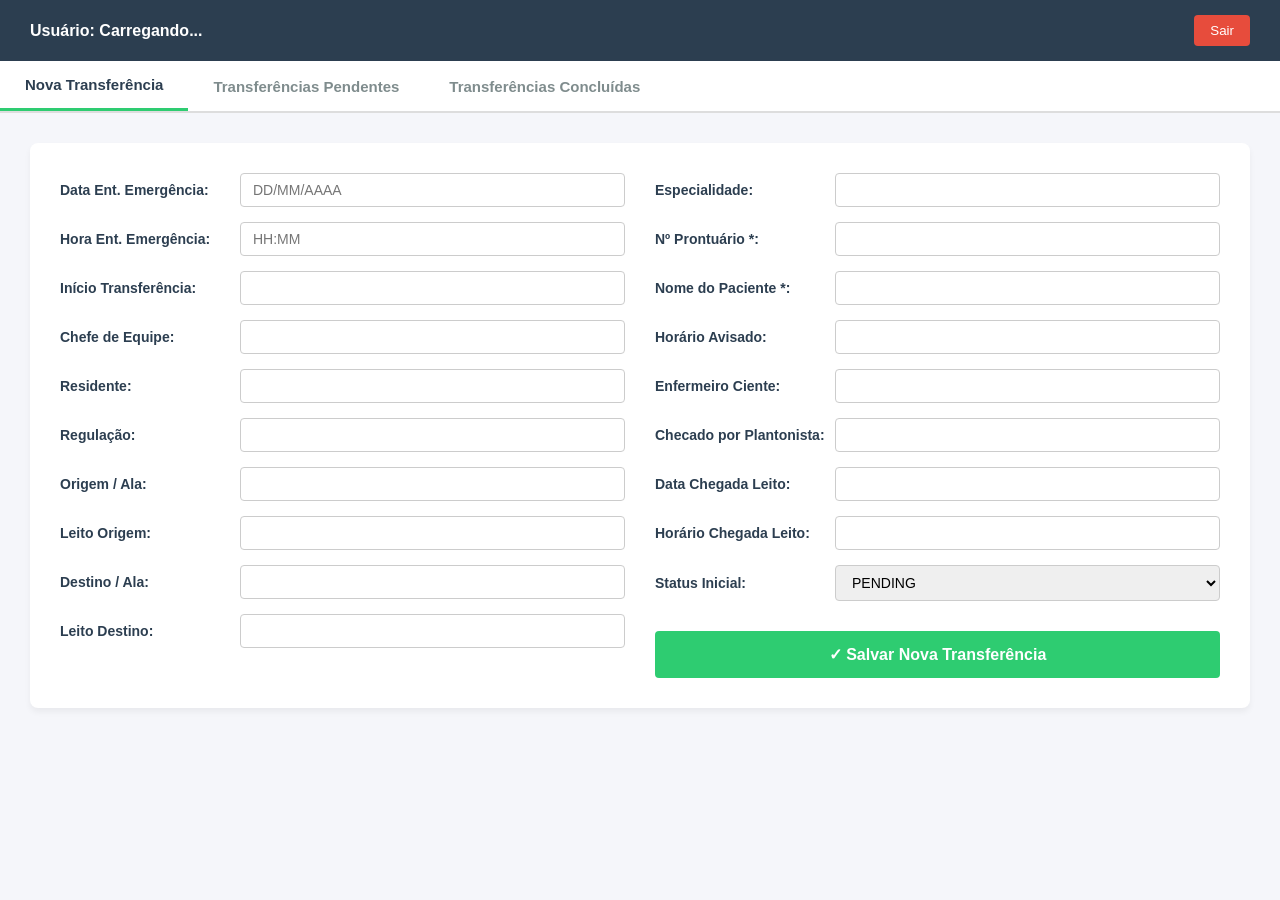
==== index.html @ 10a3bfa0 "atualizacaoes" ====
<!DOCTYPE html>
<html lang="pt-BR">
<head>
    <meta charset="UTF-8">
    <meta name="viewport" content="width=device-width, initial-scale=1.0">
    <title>Sistema Hospitalar - Painel de Gestão</title>
    <link rel="stylesheet" href="style.css">
</head>
<body>

    <header class="barra-superior">
        <span id="lblUser">Usuário: Carregando...</span>
        <button id="btnSair">Sair</button>
    </header>

    <nav class="abas-navegacao">
        <button class="aba-btn ativa" data-aba="nova-transferencia">Nova Transferência</button>
        <button class="aba-btn" data-aba="pendentes">Transferências Pendentes</button>
        <button class="aba-btn" data-aba="concluidas">Transferências Concluídas</button>
    </nav>

    <main class="conteudo-principal">
        
        <section id="nova-transferencia" class="aba-conteudo ativa">
            <form id="formTransferencia" class="grade-formulario">
                <div class="coluna-form">
                    <div class="campo"><label>Data Ent. Emergência:</label><input type="text" id="txtDataEnt" placeholder="DD/MM/AAAA"></div>
                    <div class="campo"><label>Hora Ent. Emergência:</label><input type="text" id="txtHoraEnt" placeholder="HH:MM"></div>
                    <div class="campo"><label>Início Transferência:</label><input type="text" id="txtIniTrans"></div>
                    <div class="campo"><label>Chefe de Equipe:</label><input type="text" id="txtChefe"></div>
                    <div class="campo"><label>Residente:</label><input type="text" id="txtResidente"></div>
                    <div class="campo"><label>Regulação:</label><input type="text" id="txtRegulacao"></div>
                    <div class="campo"><label>Origem / Ala:</label><input type="text" id="txtOrigem"></div>
                    <div class="campo"><label>Leito Origem:</label><input type="text" id="txtLeitoOrigem"></div>
                    <div class="campo"><label>Destino / Ala:</label><input type="text" id="txtDestino"></div>
                    <div class="campo"><label>Leito Destino:</label><input type="text" id="txtLeitoDestino"></div>
                </div>

                <div class="coluna-form">
                    <div class="campo"><label>Especialidade:</label><input type="text" id="txtEspecialidade"></div>
                    <div class="campo"><label>Nº Prontuário *:</label><input type="text" id="txtProntuario" required></div>
                    <div class="campo"><label>Nome do Paciente *:</label><input type="text" id="txtPaciente" required></div>
                    <div class="campo"><label>Horário Avisado:</label><input type="text" id="txtHoraAvisado"></div>
                    <div class="campo"><label>Enfermeiro Ciente:</label><input type="text" id="txtEnfermeiro"></div>
                    <div class="campo"><label>Checado por Plantonista:</label><input type="text" id="txtPlantonista"></div>
                    <div class="campo"><label>Data Chegada Leito:</label><input type="text" id="txtDataCheg"></div>
                    <div class="campo"><label>Horário Chegada Leito:</label><input type="text" id="txtHorarioCheg"></div>
                    <div class="campo">
                        <label>Status Inicial:</label>
                        <select id="cbStatus">
                            <option value="PENDING" selected>PENDING</option>
                            <option value="COMPLETED">COMPLETED</option>
                        </select>
                    </div>
                    <button type="submit" id="btnSalvar">✓ Salvar Nova Transferência</button>
                </div>
            </form>
        </section>

        <section id="pendentes" class="aba-conteudo">
            <div class="overflow-tabela">
                <table id="tabelaPendentes">
                    <thead><tr></tr></thead>
                    <tbody></tbody>
                </table>
            </div>
        </section>

        <section id="concluidas" class="aba-conteudo">
            <div class="overflow-tabela">
                <table id="tabelaConcluidas">
                    <thead><tr></tr></thead>
                    <tbody></tbody>
                </table>
            </div>
        </section>
    </main>

    <script type="module" src="app.js"></script>
</body>
</html>
---- style.css ----
* {
    margin: 0;
    padding: 0;
    box-sizing: border-box;
    font-family: 'Segoe UI', Tahoma, Geneva, Verdana, sans-serif;
}

body {
    background-color: #f5f6fa;
    color: #333;
}

.barra-superior {
    background-color: #2c3e50;
    color: white;
    padding: 15px 30px;
    display: flex;
    justify-content: space-between;
    align-items: center;
    font-weight: bold;
    font-size: 16px;
}

#btnSair {
    background-color: #e74c3c;
    color: white;
    border: none;
    padding: 8px 16px;
    border-radius: 4px;
    cursor: pointer;
}

.abas-navegacao {
    background-color: #fff;
    display: flex;
    border-bottom: 2px solid #ddd;
}

.aba-btn {
    background: none;
    border: none;
    padding: 15px 25px;
    font-size: 15px;
    cursor: pointer;
    font-weight: 600;
    color: #7f8c8d;
    transition: all 0.2s;
}

.aba-btn.ativa {
    color: #2c3e50;
    border-bottom: 3px solid #2ecc71;
}

.conteudo-principal {
    padding: 30px;
}

.aba-conteudo {
    display: none;
}

.aba-conteudo.ativa {
    display: block;
}

/* Duas Colunas Exatas - Igual ColumnConstraints do JavaFX */
.grade-formulario {
    display: grid;
    grid-template-columns: 1fr 1fr;
    gap: 30px;
    background: white;
    padding: 30px;
    border-radius: 8px;
    box-shadow: 0 4px 6px rgba(0,0,0,0.05);
}

.coluna-form {
    display: flex;
    flex-direction: column;
    gap: 15px;
}

.campo {
    display: grid;
    grid-template-columns: 180px 1fr;
    align-items: center;
}

.campo label {
    font-size: 14px;
    font-weight: 600;
    color: #2c3e50;
}

.campo input, .campo select {
    width: 100%;
    padding: 8px 12px;
    border: 1px solid #ccc;
    border-radius: 4px;
    font-size: 14px;
}

#btnSalvar {
    margin-top: 15px;
    background-color: #2ecc71;
    color: white;
    border: none;
    padding: 14px;
    font-size: 16px;
    font-weight: bold;
    border-radius: 4px;
    cursor: pointer;
    width: 100%;
    transition: background 0.2s;
}

#btnSalvar:hover {
    background-color: #27ae60;
}

/* Tabelas */
.overflow-tabela {
    overflow-x: auto;
    background: white;
    border-radius: 8px;
    box-shadow: 0 4px 6px rgba(0,0,0,0.05);
}

table {
    width: 100%;
    border-collapse: collapse;
    font-size: 13px;
    text-align: left;
}

th, td {
    padding: 12px 15px;
    border-bottom: 1px solid #ddd;
    white-space: nowrap;
}

th {
    background-color: #f8f9fa;
    color: #2c3e50;
    font-weight: bold;
}

tr:hover {
    background-color: #f1f2f6;
}

.badge {
    padding: 4px 8px;
    border-radius: 4px;
    font-size: 11px;
    font-weight: bold;
}

.badge.pending { background-color: #ffeaa7; color: #d63031; }
.badge.completed { background-color: #badc58; color: #6ab04c; }

.btn-concluir-tabela {
    background-color: #3498db;
    color: white;
    border: none;
    padding: 4px 8px;
    border-radius: 4px;
    cursor: pointer;
}
/* Estilos para a Tela de Login */
.corpo-login {
    background-color: #2c3e50;
    display: flex;
    justify-content: center;
    align-items: center;
    height: 100vh;
}

.container-login {
    background: white;
    padding: 40px;
    border-radius: 8px;
    box-shadow: 0 10px 25px rgba(0,0,0,0.3);
    width: 100%;
    max-width: 400px;
    text-align: center;
}

.container-login h2 {
    color: #2c3e50;
    margin-bottom: 5px;
}

.container-login p {
    color: #7f8c8d;
    font-size: 14px;
    margin-bottom: 30px;
}

.campo-login {
    text-align: left;
    margin-bottom: 20px;
}

.campo-login label {
    display: block;
    font-weight: 600;
    margin-bottom: 5px;
    color: #2c3e50;
}

.campo-login input {
    width: 100%;
    padding: 12px;
    border: 1px solid #ccc;
    border-radius: 4px;
    font-size: 14px;
}

#btnEntrar {
    background-color: #3498db;
    color: white;
    border: none;
    padding: 14px;
    width: 100%;
    font-size: 16px;
    font-weight: bold;
    border-radius: 4px;
    cursor: pointer;
    transition: background 0.2s;
}

#btnEntrar:hover {
    background-color: #2980b9;
}

.erro-login {
    color: #e74c3c !important;
    margin-top: 15px;
    font-weight: bold;
}
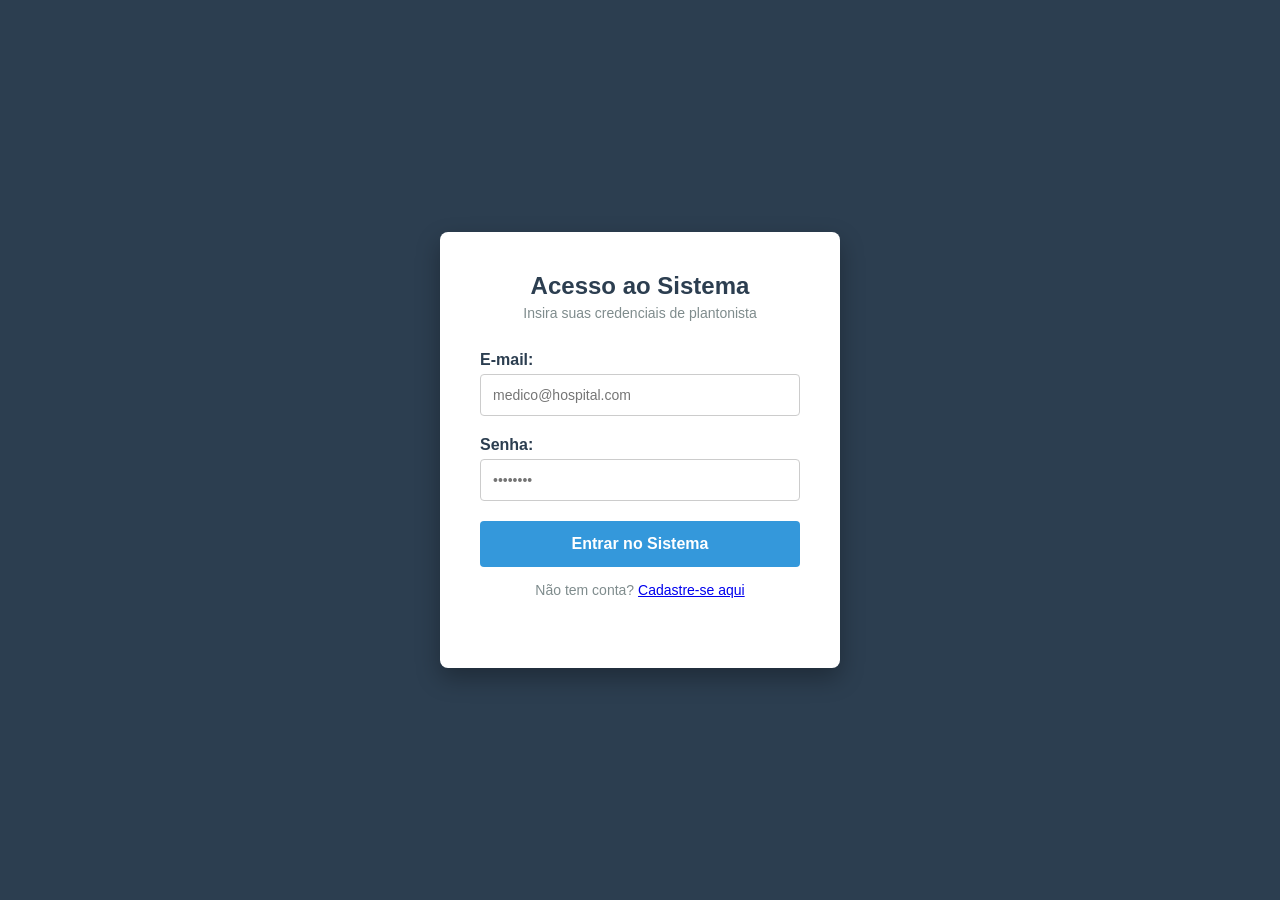
==== commit 20fe59d0: "atualização do sistema" ====
--- a/index.html
+++ b/index.html
@@ -3,79 +3,37 @@
 <head>
     <meta charset="UTF-8">
     <meta name="viewport" content="width=device-width, initial-scale=1.0">
-    <title>Sistema Hospitalar - Painel de Gestão</title>
-    <link rel="stylesheet" href="style.css">
+    <title>Sistema Hospitalar - Login</title>
+    <link rel="stylesheet" href="./style.css">
 </head>
-<body>
+<body class="corpo-login">
 
-    <header class="barra-superior">
-        <span id="lblUser">Usuário: Carregando...</span>
-        <button id="btnSair">Sair</button>
-    </header>
+    <div class="container-login">
+        <!-- Restaurado para o título original puro -->
+        <h2>Acesso ao Sistema</h2>
+        <p>Insira suas credenciais de plantonista</p>
+        
+        <form id="formLogin">
+            <div class="campo-login">
+                <label>E-mail:</label>
+                <input type="email" id="txtEmail" placeholder="medico@hospital.com" required>
+            </div>
+            
+            <div class="campo-login">
+                <label>Senha:</label>
+                <input type="password" id="txtSenha" placeholder="••••••••" required>
+            </div>
+            
+            <button type="submit" id="btnEntrar">Entrar no Sistema</button>
+            
+            <p class="link-cadastro" style="text-align: center; margin-top: 15px;">
+                Não tem conta? <a href="./cadastro.html">Cadastre-se aqui</a>
+            </p>
+        </form>
+        
+        <p id="msgErro" class="erro-login"></p>
+    </div>
 
-    <nav class="abas-navegacao">
-        <button class="aba-btn ativa" data-aba="nova-transferencia">Nova Transferência</button>
-        <button class="aba-btn" data-aba="pendentes">Transferências Pendentes</button>
-        <button class="aba-btn" data-aba="concluidas">Transferências Concluídas</button>
-    </nav>
-
-    <main class="conteudo-principal">
-        
-        <section id="nova-transferencia" class="aba-conteudo ativa">
-            <form id="formTransferencia" class="grade-formulario">
-                <div class="coluna-form">
-                    <div class="campo"><label>Data Ent. Emergência:</label><input type="text" id="txtDataEnt" placeholder="DD/MM/AAAA"></div>
-                    <div class="campo"><label>Hora Ent. Emergência:</label><input type="text" id="txtHoraEnt" placeholder="HH:MM"></div>
-                    <div class="campo"><label>Início Transferência:</label><input type="text" id="txtIniTrans"></div>
-                    <div class="campo"><label>Chefe de Equipe:</label><input type="text" id="txtChefe"></div>
-                    <div class="campo"><label>Residente:</label><input type="text" id="txtResidente"></div>
-                    <div class="campo"><label>Regulação:</label><input type="text" id="txtRegulacao"></div>
-                    <div class="campo"><label>Origem / Ala:</label><input type="text" id="txtOrigem"></div>
-                    <div class="campo"><label>Leito Origem:</label><input type="text" id="txtLeitoOrigem"></div>
-                    <div class="campo"><label>Destino / Ala:</label><input type="text" id="txtDestino"></div>
-                    <div class="campo"><label>Leito Destino:</label><input type="text" id="txtLeitoDestino"></div>
-                </div>
-
-                <div class="coluna-form">
-                    <div class="campo"><label>Especialidade:</label><input type="text" id="txtEspecialidade"></div>
-                    <div class="campo"><label>Nº Prontuário *:</label><input type="text" id="txtProntuario" required></div>
-                    <div class="campo"><label>Nome do Paciente *:</label><input type="text" id="txtPaciente" required></div>
-                    <div class="campo"><label>Horário Avisado:</label><input type="text" id="txtHoraAvisado"></div>
-                    <div class="campo"><label>Enfermeiro Ciente:</label><input type="text" id="txtEnfermeiro"></div>
-                    <div class="campo"><label>Checado por Plantonista:</label><input type="text" id="txtPlantonista"></div>
-                    <div class="campo"><label>Data Chegada Leito:</label><input type="text" id="txtDataCheg"></div>
-                    <div class="campo"><label>Horário Chegada Leito:</label><input type="text" id="txtHorarioCheg"></div>
-                    <div class="campo">
-                        <label>Status Inicial:</label>
-                        <select id="cbStatus">
-                            <option value="PENDING" selected>PENDING</option>
-                            <option value="COMPLETED">COMPLETED</option>
-                        </select>
-                    </div>
-                    <button type="submit" id="btnSalvar">✓ Salvar Nova Transferência</button>
-                </div>
-            </form>
-        </section>
-
-        <section id="pendentes" class="aba-conteudo">
-            <div class="overflow-tabela">
-                <table id="tabelaPendentes">
-                    <thead><tr></tr></thead>
-                    <tbody></tbody>
-                </table>
-            </div>
-        </section>
-
-        <section id="concluidas" class="aba-conteudo">
-            <div class="overflow-tabela">
-                <table id="tabelaConcluidas">
-                    <thead><tr></tr></thead>
-                    <tbody></tbody>
-                </table>
-            </div>
-        </section>
-    </main>
-
-    <script type="module" src="app.js"></script>
+    <script type="module" src="./login.js"></script>
 </body>
 </html>
--- a/style.css
+++ b/style.css
@@ -1,3 +1,6 @@
+/* ==========================================================================
+   RESET PADRÃO E CONFIGURAÇÕES GERAIS DO SISTEMA
+   ========================================================================== */
 * {
     margin: 0;
     padding: 0;
@@ -10,6 +13,10 @@
     color: #333;
 }
 
+
+/* ==========================================================================
+   BARRA SUPERIOR (CABEÇALHO E CONTROLE DE USUÁRIO)
+   ========================================================================== */
 .barra-superior {
     background-color: #2c3e50;
     color: white;
@@ -30,6 +37,54 @@
     cursor: pointer;
 }
 
+
+/* ==========================================================================
+   🗂️ 1º NÍVEL DE NAVEGAÇÃO: ABAS PRINCIPAIS (MÓDULOS DO TOPO)
+   ========================================================================== */
+.abas-navegacao-principal {
+    background-color: #2c3e50; /* Acompanha o tom escuro da barra superior */
+    display: flex;
+    padding-left: 15px;
+    border-bottom: 2px solid #1a252f;
+}
+
+.aba-principal-btn {
+    background: none;
+    border: none;
+    padding: 12px 20px;
+    font-size: 15px;
+    cursor: pointer;
+    font-weight: 600;
+    color: #bdc3c7;
+    transition: all 0.2s;
+}
+
+.aba-principal-btn.ativa {
+    color: white;
+    background-color: #1a252f;
+    border-bottom: 3px solid #2ecc71; /* Linha verde clássica */
+}
+
+/* Ajuste específico para a aba ativa de prescritores ganhar destaque azul */
+.aba-principal-btn[data-aba-principal="bloco-prescritores"].ativa {
+    border-bottom: 3px solid #3498db;
+}
+
+/* Gerenciamento de Visibilidade dos Blocos Grandes */
+.aba-principal-conteudo {
+    display: none;
+}
+
+.aba-principal-conteudo.ativa {
+    display: block !important;
+}
+
+
+/* ==========================================================================
+   📂 2º NÍVEL DE NAVEGAÇÃO: SUB-ABAS INTERNAS DOS MÓDULOS
+   ========================================================================== */
+
+/* --- SUB-ABAS: MÓDULO DE TRANSFERÊNCIAS --- */
 .abas-navegacao {
     background-color: #fff;
     display: flex;
@@ -52,25 +107,78 @@
     border-bottom: 3px solid #2ecc71;
 }
 
+/* --- SUB-ABAS: MÓDULO DE LISTA DE PRESCRITORES --- */
+.sub-abas-navegacao {
+    background-color: #fff;
+    display: flex;
+    border-bottom: 2px solid #ddd;
+}
+
+.aba-btn-prescritor {
+    background: none;
+    border: none;
+    padding: 15px 25px;
+    font-size: 14px;
+    cursor: pointer;
+    font-weight: 600;
+    color: #7f8c8d;
+    transition: all 0.2s;
+}
+
+.aba-btn-prescritor.ativa {
+    color: #2c3e50;
+    border-bottom: 3px solid #3498db; /* Azul para diferenciar */
+}
+
+/* Gerenciamento Geral de Exibição de Sub-Abas */
+.aba-conteudo, .aba-conteudo-presc {
+    display: none;
+}
+
+.aba-conteudo.ativa, .aba-conteudo-presc.ativa {
+    display: block;
+}
+
+
+/* ==========================================================================
+   TÍTULOS DAS SEÇÕES E INTERFACES VISUAIS
+   ========================================================================== */
+
+/* Cabeçalho em formato de faixa/banner para destacar o nome do prescritor */
+.aba-conteudo-presc h2 {
+    text-align: center;
+    margin-top: 15px;
+    margin-bottom: 20px;
+    font-size: 16px;
+    font-weight: bold;
+    
+    /* Cores de destaque (Fundo azul acinzentado com texto branco) */
+    background-color: #546e7a; 
+    color: white;
+    
+    /* Espaçamento e desenho da faixa */
+    padding: 10px 20px;
+    border-radius: 6px;
+    text-transform: uppercase; /* Força o nome do setor a ficar em maiúsculo */
+    
+    /* Efeito de sombra leve para dar profundidade */
+    box-shadow: 0 2px 4px rgba(0, 0, 0, 0.08); 
+}
+
+/* Espaçamento geral do miolo da página */
 .conteudo-principal {
-    padding: 30px;
-}
-
-.aba-conteudo {
-    display: none;
-}
-
-.aba-conteudo.ativa {
-    display: block;
-}
-
-/* Duas Colunas Exatas - Igual ColumnConstraints do JavaFX */
+    padding: 15px 30px; /* Reduzido em cima e embaixo para achatar a página */
+}
+
+/* ==========================================================================
+   ESTRUTURA DO FORMULÁRIO (DUAS COLUNAS ESTILO JAVAFX)
+   ========================================================================== */
 .grade-formulario {
     display: grid;
     grid-template-columns: 1fr 1fr;
-    gap: 30px;
+    gap: 8px 30px; /* Reduzido o espaço vertical entre linhas para 8px, mantendo os 30px de largura */
     background: white;
-    padding: 30px;
+    padding: 15px 25px; /* Reduzido o preenchimento interno da caixa do formulário */
     border-radius: 8px;
     box-shadow: 0 4px 6px rgba(0,0,0,0.05);
 }
@@ -78,7 +186,7 @@
 .coluna-form {
     display: flex;
     flex-direction: column;
-    gap: 15px;
+    gap: 8px; /* Aproxima os campos verticalmente dentro da coluna */
 }
 
 .campo {
@@ -93,21 +201,37 @@
     color: #2c3e50;
 }
 
+
+/* ==========================================================================
+   BLINDAGEM, ALTURA E PADRONIZAÇÃO VISUAL DOS CAMPOS DE ENTRADA
+   ========================================================================== */
 .campo input, .campo select {
     width: 100%;
-    padding: 8px 12px;
+    padding: 5px 10px; /* Reduzido a altura interna para achatar as caixas de texto */
     border: 1px solid #ccc;
     border-radius: 4px;
-    font-size: 14px;
-}
-
+    font-size: 13px; /* Fonte levemente menor para harmonizar com o achatamento */
+    background-color: white; /* Fundo branco para não sumir no navegador */
+    color: #333;
+    height: 30px; /* Altura exata para forçar o alinhamento das listas com o texto */
+}
+
+/* Força a exibição em letras maiúsculas nos campos de texto indicados */
+#txtChefe, #txtResidente, #txtPaciente, #txtEnfermeiro, #txtPlantonista {
+    text-transform: uppercase;
+}
+
+
+/* ==========================================================================
+   BOTÃO DE CADASTRO/ENVIO DO FORMULÁRIO PRINCIPAL
+   ========================================================================== */
 #btnSalvar {
-    margin-top: 15px;
+    margin-top: 5px; /* Reduzido o espaço acima do botão */
     background-color: #2ecc71;
     color: white;
     border: none;
-    padding: 14px;
-    font-size: 16px;
+    padding: 8px; /* Botão mais fino e achatado para poupar espaço vertical */
+    font-size: 15px;
     font-weight: bold;
     border-radius: 4px;
     cursor: pointer;
@@ -119,12 +243,47 @@
     background-color: #27ae60;
 }
 
-/* Tabelas */
+
+/* ==========================================================================
+   🔍 MINI-PAINEL DINÂMICO: LISTA DE PACIENTES POR ESPECIALIDADE
+   ========================================================================== */
+#container-lista-especialidade {
+    grid-column: span 2; /* Faz a lista ocupar a largura total abaixo das colunas */
+    border: 1px solid #ddd;
+    background-color: #f8f9fa;
+    border-radius: 6px;
+    padding: 12px 20px;
+    margin-top: 10px;
+}
+
+#container-lista-especialidade h3 {
+    font-size: 14px;
+    color: #2c3e50;
+    margin-bottom: 8px;
+    border-bottom: 2px solid #2ecc71;
+    padding-bottom: 4px;
+}
+
+#lista-pacientes-especialidade li {
+    font-size: 13px;
+    padding: 6px 0;
+    border-bottom: 1px solid #eaeaea;
+}
+
+#lista-pacientes-especialidade li:last-child {
+    border-bottom: none;
+}
+
+
+/* ==========================================================================
+   ESTILIZAÇÃO DE GRADES E TABELAS DE DADOS DO HOSPITAL
+   ========================================================================== */
 .overflow-tabela {
     overflow-x: auto;
     background: white;
     border-radius: 8px;
     box-shadow: 0 4px 6px rgba(0,0,0,0.05);
+    margin-top: 10px;
 }
 
 table {
@@ -150,6 +309,10 @@
     background-color: #f1f2f6;
 }
 
+
+/* ==========================================================================
+   ELEMENTOS DE DESTAQUE: BADGES DE STATUS (PENDING / COMPLETED)
+   ========================================================================== */
 .badge {
     padding: 4px 8px;
     border-radius: 4px;
@@ -160,6 +323,10 @@
 .badge.pending { background-color: #ffeaa7; color: #d63031; }
 .badge.completed { background-color: #badc58; color: #6ab04c; }
 
+
+/* ==========================================================================
+   BOTÕES DE AÇÕES DAS TABELAS (CONCLUIR E EDITAR REGISTROS)
+   ========================================================================== */
 .btn-concluir-tabela {
     background-color: #3498db;
     color: white;
@@ -167,8 +334,28 @@
     padding: 4px 8px;
     border-radius: 4px;
     cursor: pointer;
-}
-/* Estilos para a Tela de Login */
+    font-weight: 600;
+    transition: background-color 0.2s, transform 0.1s;
+}
+
+td button.btn-concluir-tabela {
+    margin-bottom: 2px;
+    margin-top: 2px;
+}
+
+/* Configurações Específicas do Botão Editar (Fundo Laranja) */
+.btn-concluir-tabela[style*="background-color: #f39c12"] {
+    font-weight: 600;
+}
+
+.btn-concluir-tabela[style*="background-color: #f39c12"]:hover {
+    background-color: #d35400 !important; /* Laranja mais escuro no hover */
+    transform: scale(1.05);
+}
+
+/* ==========================================================================
+   TELA DE LOGIN
+   ========================================================================== */
 .corpo-login {
     background-color: #2c3e50;
     display: flex;
@@ -239,4 +426,4 @@
     color: #e74c3c !important;
     margin-top: 15px;
     font-weight: bold;
-}+}
